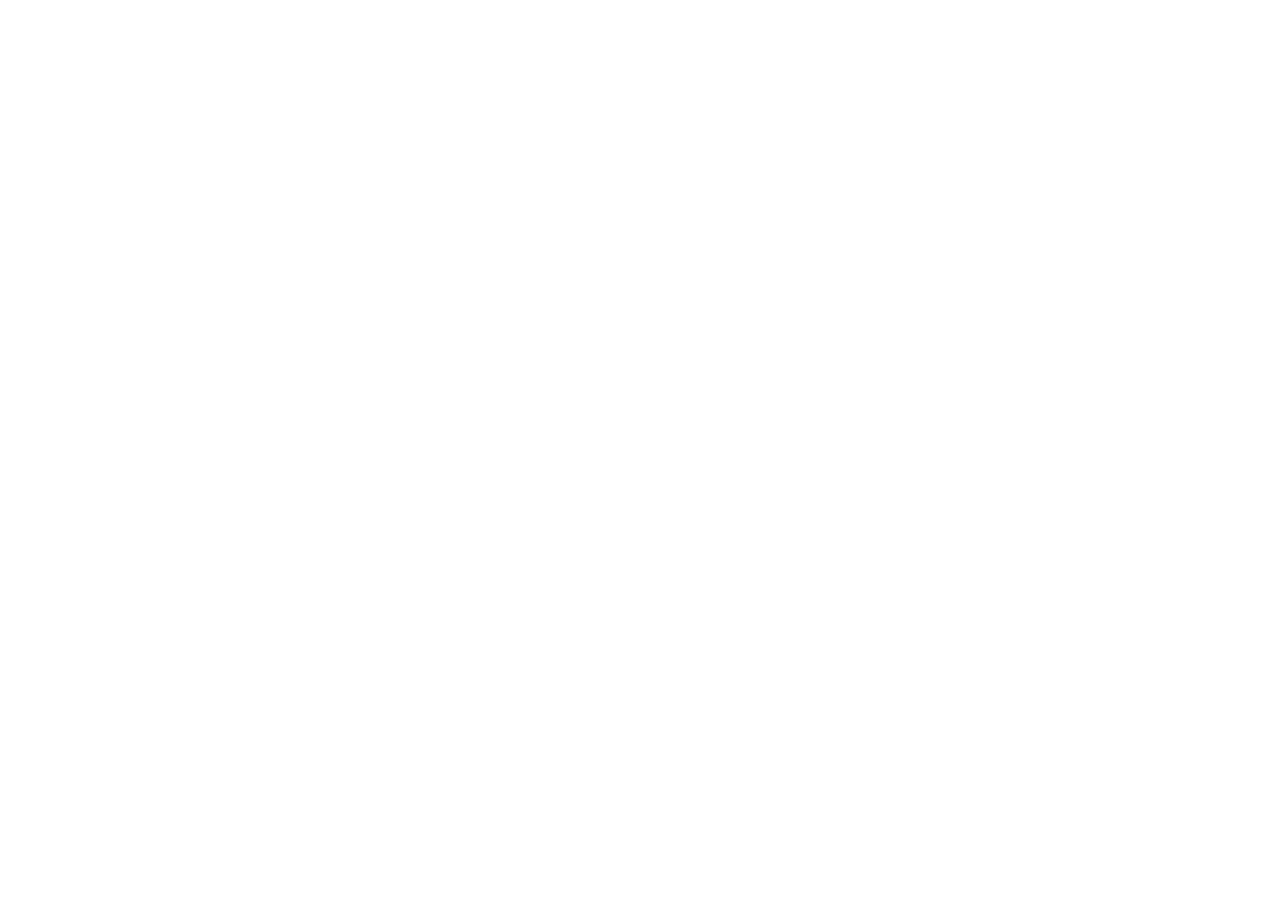
==== index.html @ 19904004 "Initial blank file commit with images folder added" ====
<!DOCTYPE html>
<html lang="en">
<head>
    <meta charset="UTF-8">
    <meta name="viewport" content="width=device-width, initial-scale=1.0">
    <link rel="stylesheet" href="style.css">
    <title>Joey O'Donnell - Home</title>
</head>
<body>
    
</body>
</html>
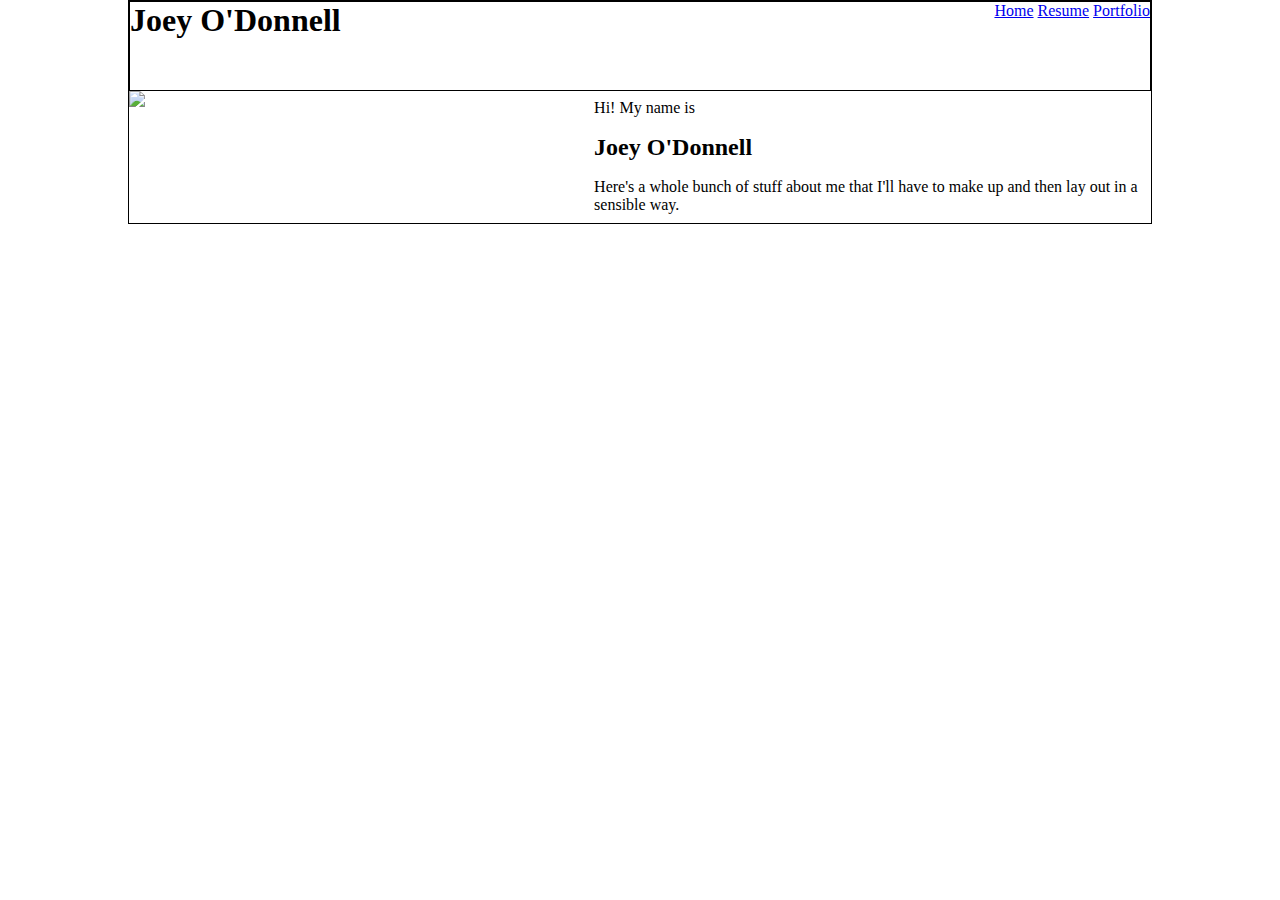
==== commit b4dace3f: "Blocked out index and resume" ====
--- a/index.html
+++ b/index.html
@@ -6,7 +6,23 @@
     <link rel="stylesheet" href="style.css">
     <title>Joey O'Donnell - Home</title>
 </head>
-<body>
-    
+<body class=home-body>
+    <nav class="navbar">
+        <h1>Joey O'Donnell</h1>
+        <ul class="nav-list">
+            <li class="nav-item"><a href="./index.html">Home</a></li>
+            <li class="nav-item"><a href="./resume.html">Resume</a></li>
+            <li class="nav-item"><a href="./projects.html">Portfolio</a></li>
+        </ul>
+    </nav>
+    <div class="home-flex">
+
+        <img id="headshot" src="images/joey1.jpg">
+        <section class="welcome">
+            <p class="greeting">Hi!  My name is</p>
+            <h2>Joey O'Donnell</h2>
+            <article>Here's a whole bunch of stuff about me that I'll have to make up and then lay out in a sensible way.</article>
+        </section>
+    </div>
 </body>
 </html>--- a/style.css
+++ b/style.css
@@ -0,0 +1,87 @@
+/* General styling */
+* {
+    box-sizing: border-box;
+    margin: 0;
+    padding: 0;
+}
+
+body {
+    margin: 0 10%;
+    border: 1px solid black;
+}
+
+.navbar {
+    width: 100%;
+    height: 10vh;
+    display: flex;
+    justify-content: space-between;
+    border: 1px solid black;
+}
+
+.nav-item {
+    display: inline-block;
+}
+
+
+
+
+
+
+/* Welcome page specific */
+.welcome > * {
+    padding: 1.5%;
+}
+
+.home-flex {
+    display: flex;
+}
+
+#headshot {
+    width: 50%;
+}
+
+
+
+
+
+
+/* Resumé page specific */
+.info-box {
+    display: flex;
+    justify-content: space-between;
+    border: 1px solid black;
+
+}
+
+#contact {
+    display: flex;
+    flex-direction: column;
+    border: 1px solid black;
+
+}
+
+.resume-block {
+    width: 100%;
+    border: 1px solid black;
+
+}
+
+.resume-container {
+    width: 100%;
+    border: 1px solid black;
+
+}
+.resume-item {
+    display: flex;
+    flex-direction: column;
+    width: 100%;
+    border: 1px solid black;
+
+}
+
+.resume-item-header {
+    display: flex;
+    justify-content: space-between;
+    width: 100%;
+    border: 1px solid black;
+}
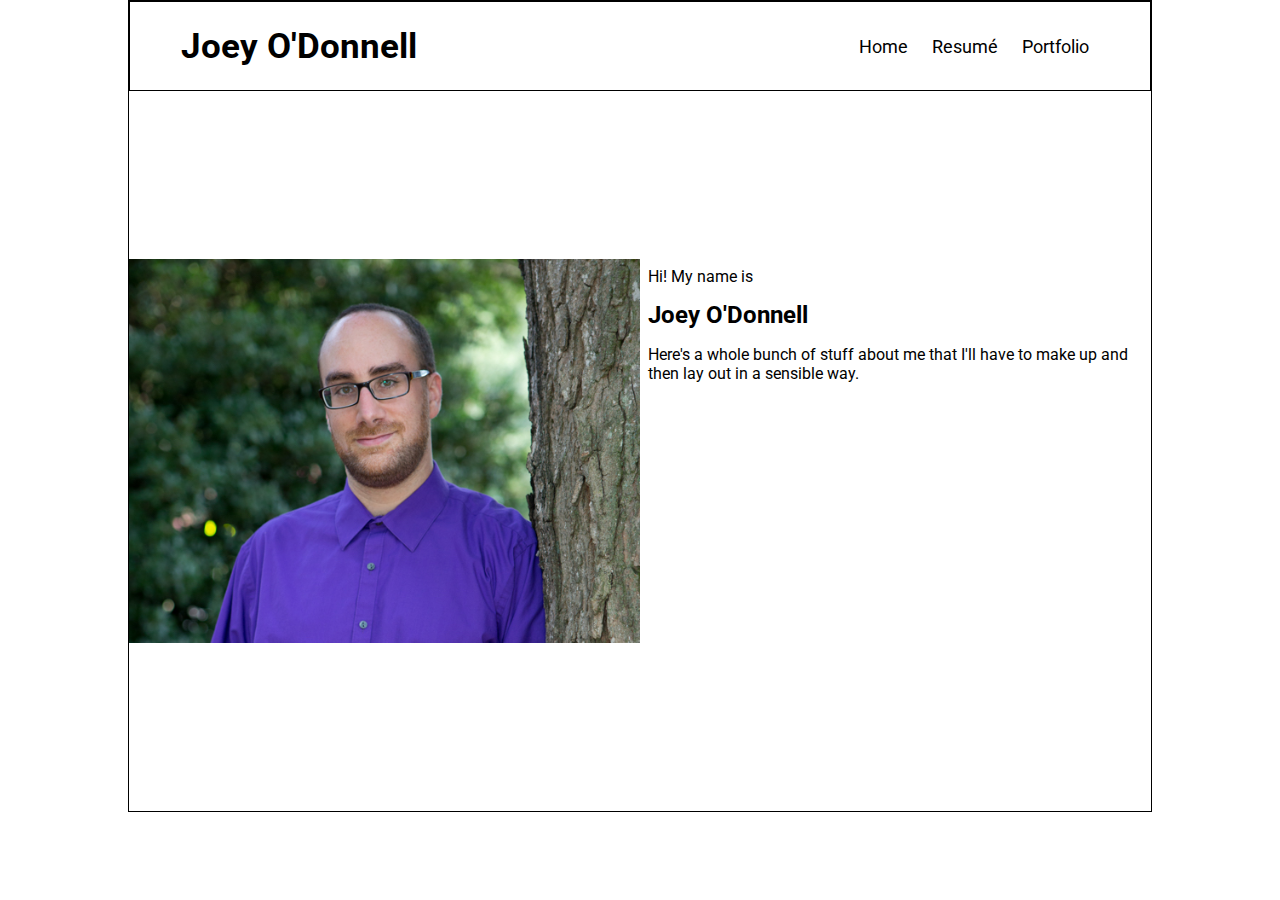
==== commit 943b466f: "Sunday morning commit before changes" ====
--- a/index.html
+++ b/index.html
@@ -3,6 +3,7 @@
 <head>
     <meta charset="UTF-8">
     <meta name="viewport" content="width=device-width, initial-scale=1.0">
+    <link href="https://fonts.googleapis.com/css2?family=Roboto:wght@300&display=swap" rel="stylesheet">
     <link rel="stylesheet" href="style.css">
     <title>Joey O'Donnell - Home</title>
 </head>
@@ -11,12 +12,12 @@
         <h1>Joey O'Donnell</h1>
         <ul class="nav-list">
             <li class="nav-item"><a href="./index.html">Home</a></li>
-            <li class="nav-item"><a href="./resume.html">Resume</a></li>
+            <li class="nav-item"><a href="./resume.html">Resumé</a></li>
             <li class="nav-item"><a href="./projects.html">Portfolio</a></li>
         </ul>
     </nav>
+    <div class="home-flex-container">
     <div class="home-flex">
-
         <img id="headshot" src="images/joey1.jpg">
         <section class="welcome">
             <p class="greeting">Hi!  My name is</p>
@@ -24,5 +25,6 @@
             <article>Here's a whole bunch of stuff about me that I'll have to make up and then lay out in a sensible way.</article>
         </section>
     </div>
+    </div>
 </body>
 </html>--- a/style.css
+++ b/style.css
@@ -3,11 +3,37 @@
     box-sizing: border-box;
     margin: 0;
     padding: 0;
+    font-family: 'Roboto', sans-serif;
+}
+
+html {
+    height: 100%;
+}
+
+a {
+    text-decoration: none;
+    color: black;
+    font-size: 18px;
 }
 
 body {
     margin: 0 10%;
     border: 1px solid black;
+}
+
+.home-flex-container {
+    height: 80vh;
+    display: flex;
+    flex-direction: column;
+    justify-content: space-around;
+}
+
+h1 {
+    font-size: 35px;
+}
+
+nav > * {
+    margin: auto 5%;
 }
 
 .navbar {
@@ -20,6 +46,7 @@
 
 .nav-item {
     display: inline-block;
+    margin: 0 10px;
 }
 
 
@@ -34,10 +61,12 @@
 
 .home-flex {
     display: flex;
+    justify-content: ;
 }
 
 #headshot {
     width: 50%;
+    height: 100%;
 }
 
 
@@ -50,7 +79,7 @@
     display: flex;
     justify-content: space-between;
     border: 1px solid black;
-
+    margin: 2%;
 }
 
 #contact {
@@ -69,12 +98,14 @@
 .resume-container {
     width: 100%;
     border: 1px solid black;
+    margin: 2% 0 0 0;
 
 }
 .resume-item {
     display: flex;
     flex-direction: column;
-    width: 100%;
+    width: 95%;
+    margin: 2% auto;
     border: 1px solid black;
 
 }
@@ -85,3 +116,25 @@
     width: 100%;
     border: 1px solid black;
 }
+
+/* Projects section */
+
+.projects-container {
+    display: flex;
+    flex-direction: column;
+}
+
+.project-pane {
+    border: 1px solid black;
+    display: flex;
+    justify-content: space-around;
+    margin: 1% 5%;
+}
+
+.project-img {
+    width: 50%;
+}
+
+.odd {
+    flex-direction: row-reverse;
+}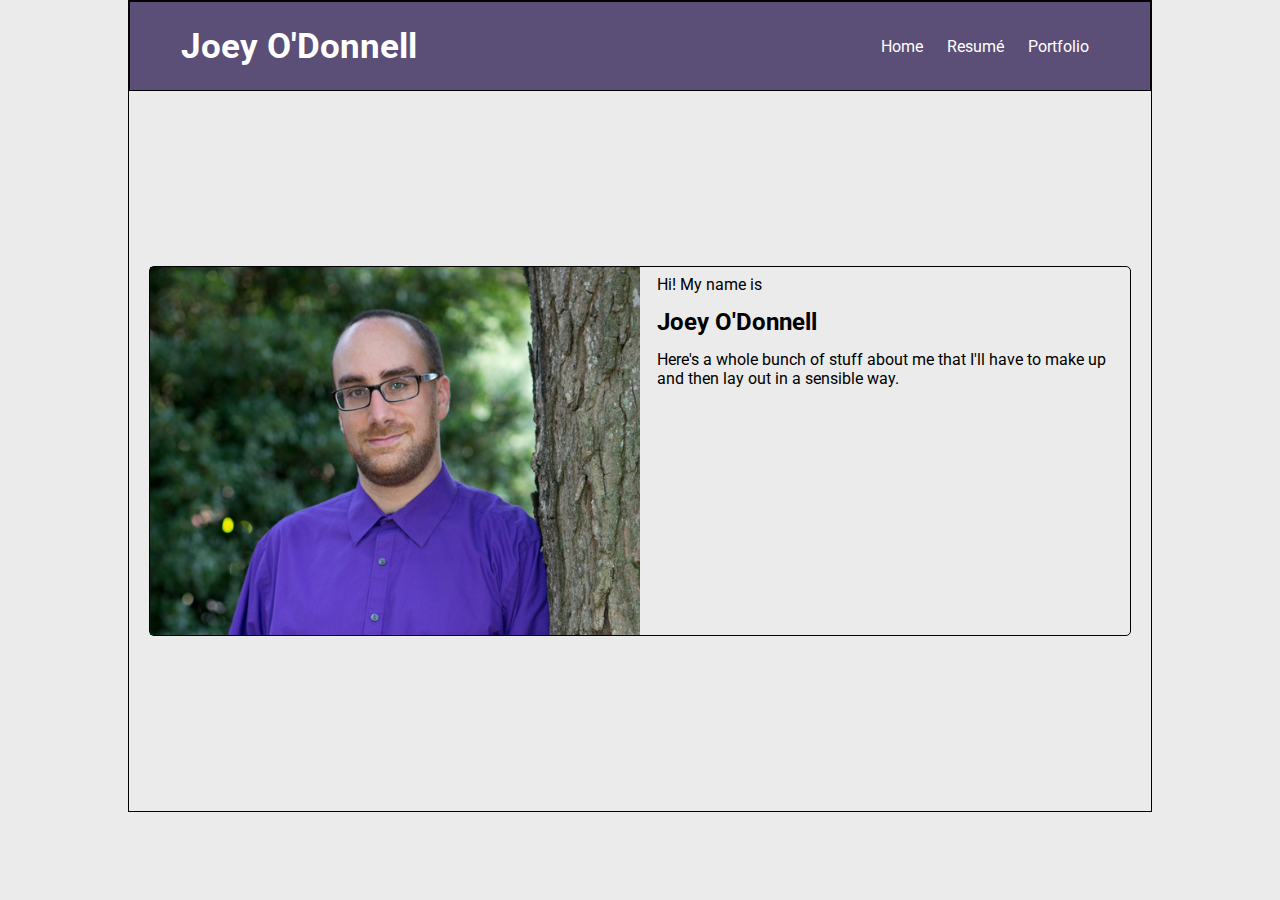
==== commit f846a756: "End of Saturday -- Desktop version layout nice, needs color change.  No work on mobile version." ====
--- a/index.html
+++ b/index.html
@@ -11,9 +11,9 @@
     <nav class="navbar">
         <h1>Joey O'Donnell</h1>
         <ul class="nav-list">
-            <li class="nav-item"><a href="./index.html">Home</a></li>
-            <li class="nav-item"><a href="./resume.html">Resumé</a></li>
-            <li class="nav-item"><a href="./projects.html">Portfolio</a></li>
+            <li class="nav-item"><a href="./index.html" class="nav-link">Home</a></li>
+            <li class="nav-item"><a href="./resume.html" class="nav-link">Resumé</a></li>
+            <li class="nav-item"><a href="./projects.html" class="nav-link">Portfolio</a></li>
         </ul>
     </nav>
     <div class="home-flex-container">
--- a/style.css
+++ b/style.css
@@ -1,3 +1,13 @@
+/* variables */
+:root {
+    --wall-color:  #EBEBEB;
+    --pane-color: #0BC9CD;
+    --nav-color: #5B4e77;
+    --border-color: #5B4e77;
+}
+
+
+
 /* General styling */
 * {
     box-sizing: border-box;
@@ -8,16 +18,20 @@
 
 html {
     height: 100%;
+    background-color: var(--wall-color);
 }
 
 a {
     text-decoration: none;
     color: black;
+}
+
+#nav-link, .project-links > a {
     font-size: 18px;
 }
 
 body {
-    margin: 0 10%;
+    margin: 0 10% 5% 10%;
     border: 1px solid black;
 }
 
@@ -28,8 +42,20 @@
     justify-content: space-around;
 }
 
+.home-flex {
+    margin: 2%;
+    border: 1px solid black;
+    border-radius: 5px;
+}
+
+header {
+    display: flex;
+    justify-content: space-evenly;
+}
+
 h1 {
     font-size: 35px;
+    margin: 3% 2% 1% 2%;
 }
 
 nav > * {
@@ -41,12 +67,19 @@
     height: 10vh;
     display: flex;
     justify-content: space-between;
-    border: 1px solid black;
+    background-color: var(--nav-color);
+    border: 1px solid black;
+    color: white;
 }
 
 .nav-item {
     display: inline-block;
     margin: 0 10px;
+    color: white;
+}
+
+.nav-item > a {
+    color: white;
 }
 
 
@@ -61,7 +94,6 @@
 
 .home-flex {
     display: flex;
-    justify-content: ;
 }
 
 #headshot {
@@ -69,30 +101,39 @@
     height: 100%;
 }
 
+.welcome {
+    padding-left: 1%;
+}
 
 
 
 
 
 /* Resumé page specific */
+#resume-header {
+    margin: 2%;
+}
+
 .info-box {
     display: flex;
     justify-content: space-between;
-    border: 1px solid black;
-    margin: 2%;
+    margin: 2%;
+    background-color: var(--pane-color);
+    border-radius: 5px;
 }
 
 #contact {
     display: flex;
     flex-direction: column;
-    border: 1px solid black;
-
-}
+    justify-content: space-evenly;
+    margin-right: 2%;
+    text-align: right;
+}
+
 
 .resume-block {
-    width: 100%;
-    border: 1px solid black;
-
+    width: 98%;
+    margin: 1%;
 }
 
 .resume-container {
@@ -104,17 +145,29 @@
 .resume-item {
     display: flex;
     flex-direction: column;
-    width: 95%;
+    width: 91%;
     margin: 2% auto;
-    border: 1px solid black;
-
+    background-color: var(--pane-color);
+    padding: 2%;
+    border-radius: 5px;;
+    border: 1px solid black;
+}
+
+.resume-item > p {
+    margin: 2% 4% 2% 4%;
 }
 
 .resume-item-header {
     display: flex;
     justify-content: space-between;
-    width: 100%;
-    border: 1px solid black;
+    width: 98%;
+    font-size: 22px;
+    margin: 1% 1% 2% 1%;
+    font-weight: 900;
+}
+
+#title {
+    margin: 0 1% 0 1%;
 }
 
 /* Projects section */
@@ -122,19 +175,44 @@
 .projects-container {
     display: flex;
     flex-direction: column;
+    padding-bottom: 2%;
 }
 
 .project-pane {
     border: 1px solid black;
+    border-radius: 5px;
     display: flex;
     justify-content: space-around;
-    margin: 1% 5%;
+    margin: 1% 2%;
+    background-color: var(--pane-color);
+}
+
+.project-pane > * {
+    flex: 1;
+    margin: 2%;
 }
 
 .project-img {
-    width: 50%;
+    width: 40%;
+    border: 1px solid black;
+    border-radius: 5px;
+}
+
+.project-text-area {
+    display: flex;
+    flex-direction: column;
+    justify-content: space-around;
+}
+
+.project-links {
+    display: flex;
+    justify-content: space-evenly;
 }
 
 .odd {
     flex-direction: row-reverse;
+}
+
+@media-query {
+
 }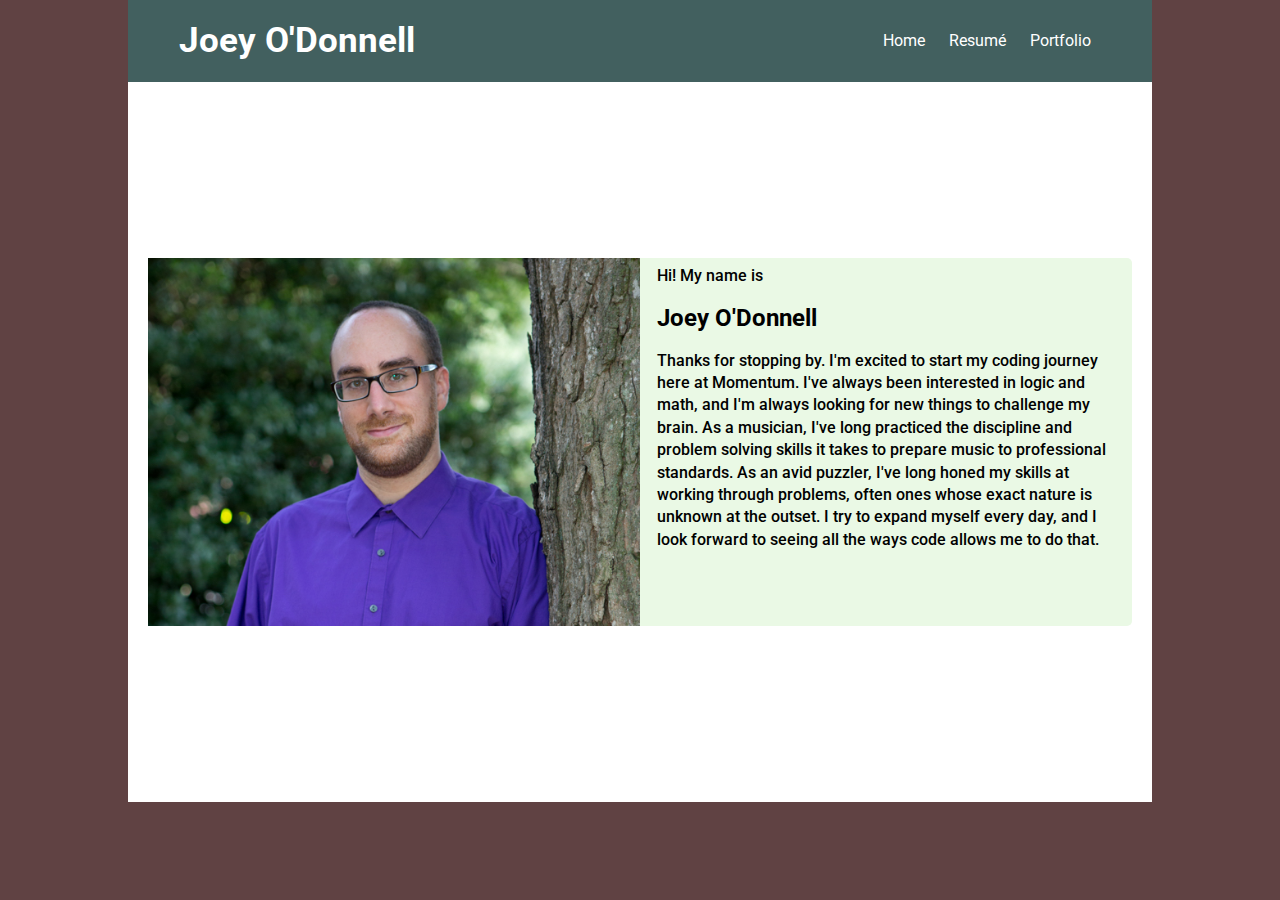
==== commit 6eb5c675: "Finished product, some small challenge items remain, and CSS needs a refactor pass to reduce number " ====
--- a/index.html
+++ b/index.html
@@ -17,14 +17,14 @@
         </ul>
     </nav>
     <div class="home-flex-container">
-    <div class="home-flex">
-        <img id="headshot" src="images/joey1.jpg">
-        <section class="welcome">
-            <p class="greeting">Hi!  My name is</p>
-            <h2>Joey O'Donnell</h2>
-            <article>Here's a whole bunch of stuff about me that I'll have to make up and then lay out in a sensible way.</article>
-        </section>
-    </div>
+        <div class="home-flex pane">
+            <img id="headshot" src="images/joey1.jpg">
+            <section class="welcome">
+                <p class="greeting">Hi!  My name is</p>
+                <h2>Joey O'Donnell</h2>
+                <article>Thanks for stopping by.  I'm excited to start my coding journey here at Momentum.  I've always been interested in logic and math, and I'm always looking for new things to challenge my brain.  As a musician, I've long practiced the discipline and problem solving skills it takes to prepare music to professional standards.  As an avid puzzler, I've long honed my skills at working through problems, often ones whose exact nature is unknown at the outset.  I try to expand myself every day, and I look forward to seeing all the ways code allows me to do that.</article>
+            </section>
+        </div>
     </div>
 </body>
 </html>--- a/style.css
+++ b/style.css
@@ -1,12 +1,25 @@
 /* variables */
 :root {
+    --wall-color:  #604243;
+    --pane-color: #eaf9e5;
+    --nav-color: #42605F;
+    --border-color: #5B4e77;
+    --wallpaper-color: white;
+}
+
+/*:root {
+  --wall-color:  #968693;
+    --pane-color: #9f7f76;
+    --nav-color: #42605F;
+    --border-color: #5B4e77;
+    --wallpaper-color: #eaf9e5;
+
     --wall-color:  #EBEBEB;
     --pane-color: #0BC9CD;
-    --nav-color: #5B4e77;
+    --nav-color: #42605F;
     --border-color: #5B4e77;
-}
-
-
+    #5B4e77
+}
 
 /* General styling */
 * {
@@ -32,7 +45,6 @@
 
 body {
     margin: 0 10% 5% 10%;
-    border: 1px solid black;
 }
 
 .home-flex-container {
@@ -40,22 +52,37 @@
     display: flex;
     flex-direction: column;
     justify-content: space-around;
+    background-color: var(--wallpaper-color);
+    box-shadow: 5px 5px 5px rbga(0, 0, 0, 0.3);
 }
 
 .home-flex {
-    margin: 2%;
-    border: 1px solid black;
-    border-radius: 5px;
+    margin: 15% 2%;
+    border-radius: 5px;
+}
+
+.pane {
+    background-color: var(--pane-color);
 }
 
 header {
     display: flex;
     justify-content: space-evenly;
+    background-color: var(--wallpaper-color);
 }
 
 h1 {
     font-size: 35px;
     margin: 3% 2% 1% 2%;
+    color: black;
+}
+
+h3 {
+    color: black;
+}
+
+h4 {
+    font-size: 17px;
 }
 
 nav > * {
@@ -64,11 +91,15 @@
 
 .navbar {
     width: 100%;
-    height: 10vh;
+    height: auto;
+    padding: 2% 0;
     display: flex;
     justify-content: space-between;
     background-color: var(--nav-color);
-    border: 1px solid black;
+    color: white;
+}
+
+.navbar > h1 {
     color: white;
 }
 
@@ -103,6 +134,8 @@
 
 .welcome {
     padding-left: 1%;
+    line-height: 1.4;
+    font-weight: 500;
 }
 
 
@@ -114,12 +147,17 @@
     margin: 2%;
 }
 
+.resume-body {
+    background-color: var(--wallpaper-color);
+}
+
 .info-box {
     display: flex;
     justify-content: space-between;
     margin: 2%;
     background-color: var(--pane-color);
     border-radius: 5px;
+    border: 1px solid black;
 }
 
 #contact {
@@ -134,13 +172,13 @@
 .resume-block {
     width: 98%;
     margin: 1%;
+    padding: 0 0 2% 0;
 }
 
 .resume-container {
     width: 100%;
-    border: 1px solid black;
     margin: 2% 0 0 0;
-
+    background-color: var(--wallpaper-color);
 }
 .resume-item {
     display: flex;
@@ -151,6 +189,7 @@
     padding: 2%;
     border-radius: 5px;;
     border: 1px solid black;
+    line-height: 1.3;
 }
 
 .resume-item > p {
@@ -176,6 +215,7 @@
     display: flex;
     flex-direction: column;
     padding-bottom: 2%;
+    background-color: var(--wallpaper-color);
 }
 
 .project-pane {
@@ -183,7 +223,7 @@
     border-radius: 5px;
     display: flex;
     justify-content: space-around;
-    margin: 1% 2%;
+    margin: 2% 2%;
     background-color: var(--pane-color);
 }
 
@@ -213,6 +253,34 @@
     flex-direction: row-reverse;
 }
 
-@media-query {
-
-}+@media screen and (max-width: 576px) {
+
+    body {
+        margin: 0;
+        padding: 5px;
+    }
+
+    .home-flex {
+        display: flex;
+        flex-direction: column;
+    }
+
+    .nav-list {
+        display: flex;
+        flex-direction: column;
+    }
+
+    #headshot {
+        width: 100%;
+        height: auto;
+    }
+
+    .project-pane {
+        flex-direction: column;
+    }
+
+    .project-img {
+        width: 96%;
+        height: auto;
+    }
+}
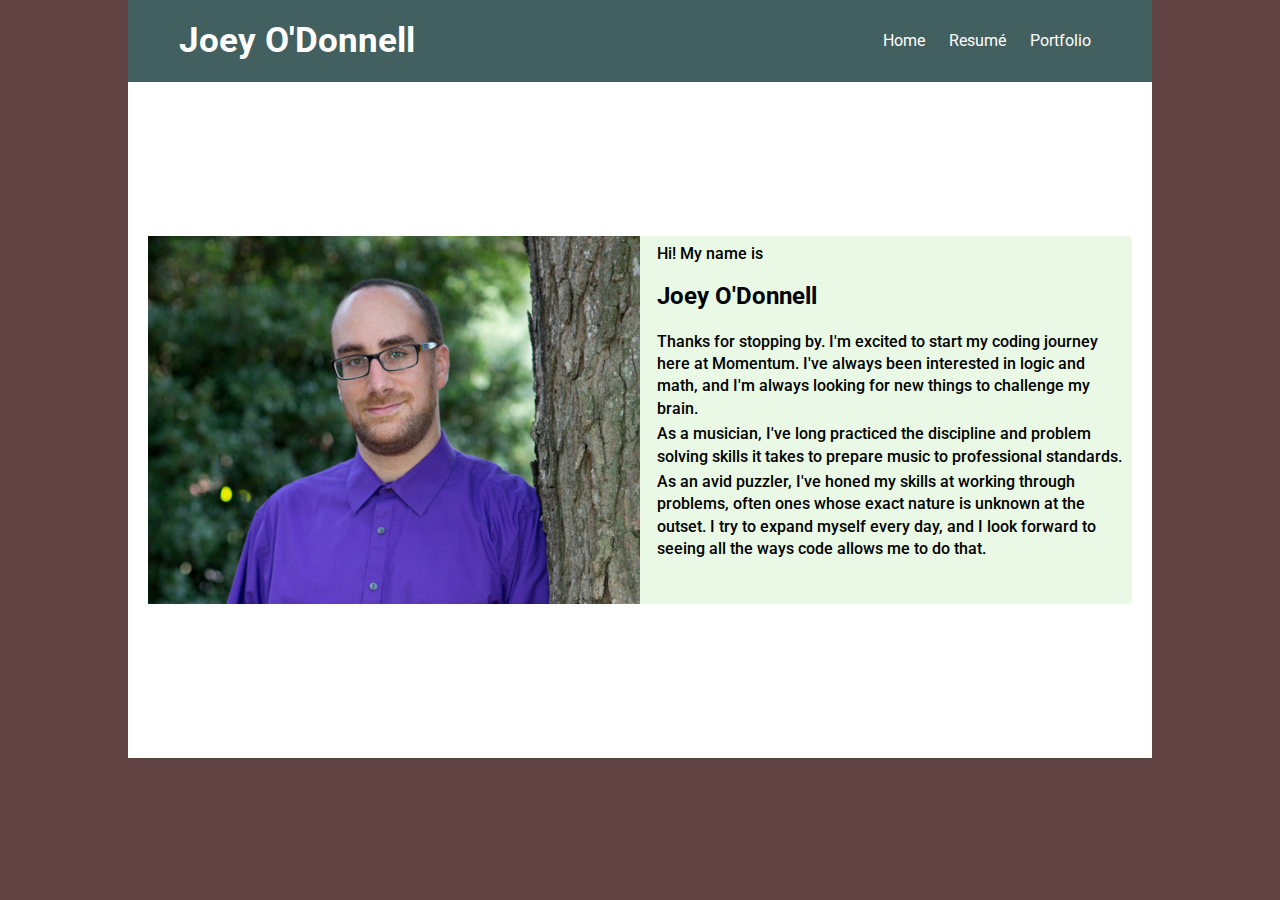
==== commit a408c37d: "Found bug, fixed bug, had head crisis, still need CSS reorg." ====
--- a/index.html
+++ b/index.html
@@ -22,7 +22,11 @@
             <section class="welcome">
                 <p class="greeting">Hi!  My name is</p>
                 <h2>Joey O'Donnell</h2>
-                <article>Thanks for stopping by.  I'm excited to start my coding journey here at Momentum.  I've always been interested in logic and math, and I'm always looking for new things to challenge my brain.  As a musician, I've long practiced the discipline and problem solving skills it takes to prepare music to professional standards.  As an avid puzzler, I've long honed my skills at working through problems, often ones whose exact nature is unknown at the outset.  I try to expand myself every day, and I look forward to seeing all the ways code allows me to do that.</article>
+                <article>
+                    <p>Thanks for stopping by.  I'm excited to start my coding journey here at Momentum.  I've always been interested in logic and math, and I'm always looking for new things to challenge my brain.</p>
+                    <p>As a musician, I've long practiced the discipline and problem solving skills it takes to prepare music to professional standards.</p>
+                    <p>As an avid puzzler, I've honed my skills at working through problems, often ones whose exact nature is unknown at the outset.  I try to expand myself every day, and I look forward to seeing all the ways code allows me to do that.</p>
+                </article>
             </section>
         </div>
     </div>
--- a/style.css
+++ b/style.css
@@ -48,7 +48,8 @@
 }
 
 .home-flex-container {
-    height: 80vh;
+    width: 100%
+    height: auto;
     display: flex;
     flex-direction: column;
     justify-content: space-around;
@@ -59,6 +60,7 @@
 .home-flex {
     margin: 15% 2%;
     border-radius: 5px;
+    background-color: var(--wallpaper-color);
 }
 
 .pane {
@@ -85,6 +87,10 @@
     font-size: 17px;
 }
 
+article > p {
+    margin: 3px 0;
+}
+
 nav > * {
     margin: auto 5%;
 }
@@ -121,6 +127,10 @@
 /* Welcome page specific */
 .welcome > * {
     padding: 1.5%;
+}
+
+.home-flex-container {
+    
 }
 
 .home-flex {
@@ -263,6 +273,8 @@
     .home-flex {
         display: flex;
         flex-direction: column;
+        width: 96%;
+        margin-top: 10%;
     }
 
     .nav-list {
